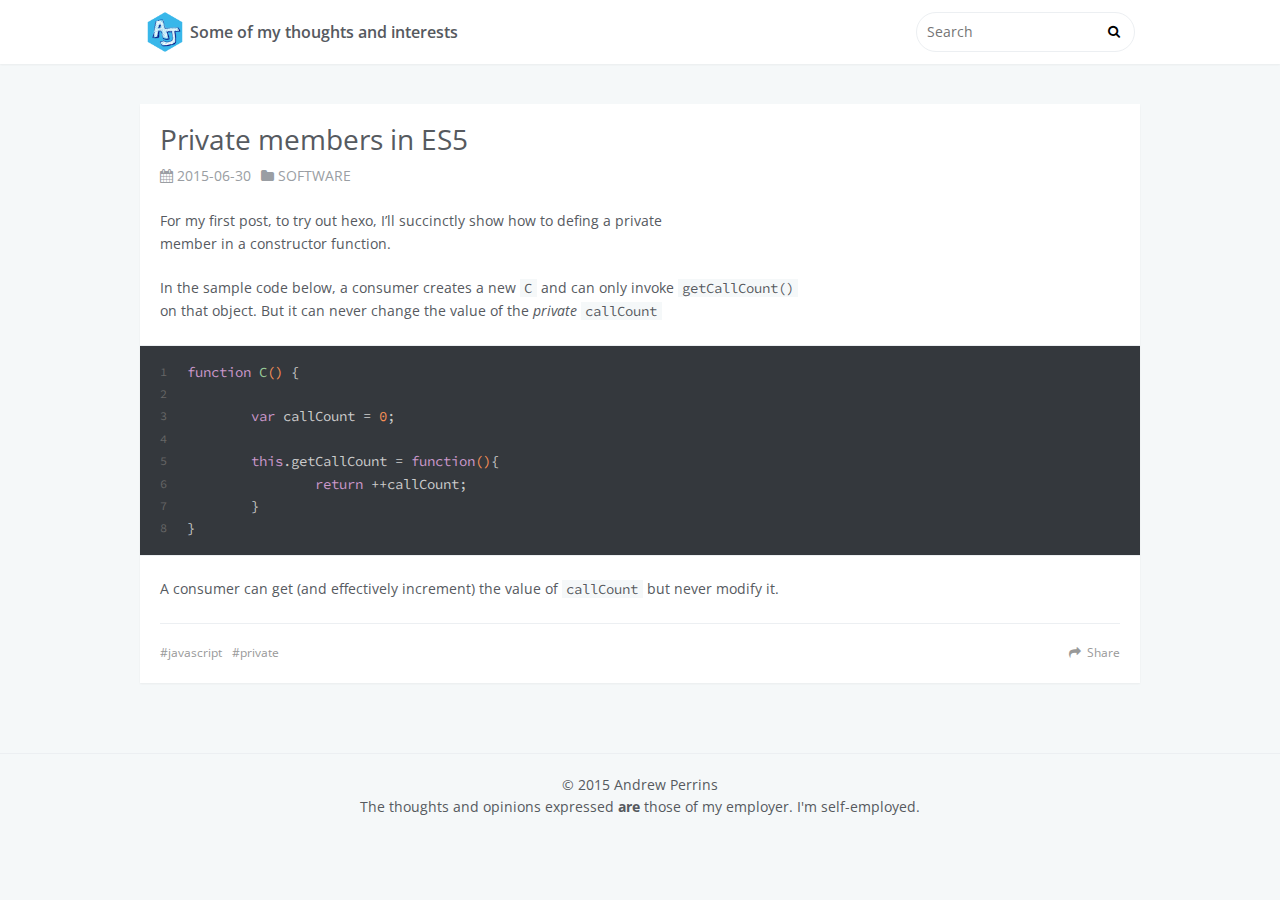
==== blog/index.html @ 3a48267c "Including /blog - generated from hexo-blog repo" ====
<!DOCTYPE html>
<html>
<head>
  <meta charset="utf-8">
  
  <title>Some of my thoughts and interests</title>
  <meta name="viewport" content="width=device-width, initial-scale=1, maximum-scale=1">
  <meta name="description">
<meta property="og:type" content="website">
<meta property="og:title" content="Some of my thoughts and interests">
<meta property="og:url" content="http://www.ajperrins.com/blog/index.html">
<meta property="og:site_name" content="Some of my thoughts and interests">
<meta property="og:description">
<meta name="twitter:card" content="summary">
<meta name="twitter:title" content="Some of my thoughts and interests">
<meta name="twitter:description">
  
  
  <link href='//fonts.useso.com/css?family=Open+Sans:400italic,400,600' rel='stylesheet' type='text/css'>
  <link href="//fonts.useso.com/css?family=Source+Code+Pro" rel="stylesheet" type="text/css">
  <link rel="stylesheet" href="/blog/css/style.css" type="text/css">
  <link rel="stylesheet" href="/blog/font-awesome/css/font-awesome.min.css" type="text/css">
  

  
</head>
<body>
  <div id="container">
    <header id="header">
  <div id="header-main" class="header-inner">
    <div class="outer">
      <a href="/blog/." id="logo"><i class="logo"></i><span class="site-title">Some of my thoughts and interests</span></a>
      <nav id="main-nav">
        
      </nav>
      
      <div id="search-form-wrap">
        <form action="//google.com/search" method="get" accept-charset="UTF-8" class="search-form"><input type="search" name="q" results="0" class="search-form-input" placeholder="Search"><button type="submit" class="search-form-submit"> </button><input type="hidden" name="sitesearch" value="http://www.ajperrins.com/blog"></form>
      </div>
    </div>
  </div>
  <div id="main-nav-mobile" class="header-sub header-inner">
    <table class="menu outer">
      <tr>
      
      <td>
        <form action="//google.com/search" method="get" accept-charset="UTF-8" class="search-form"><input type="search" name="q" results="0" class="search-form-input" placeholder="Search"><input type="hidden" name="sitesearch" value="http://www.ajperrins.com/blog"></form>
      </td>
      </tr>
    </table>
  </div>
</header>

    <div class="outer">
      
      <section id="main">
      <article id="post-private-members-in-es5" class="article article-type-post" itemscope itemprop="blogPost">
  <div class="article-inner">
    
    
    
      <header class="article-header">
        
  
    <h1 itemprop="name">
      <a class="article-title" href="/blog/2015/06/30/private-members-in-es5/">Private members in ES5</a>
    </h1>
  

        <div class="article-meta">
          <div class="article-date">
  <i class="fa fa-calendar"></i>
  <a href="/blog/2015/06/30/private-members-in-es5/">
    <time datetime="2015-06-30T04:00:00.000Z" itemprop="datePublished">2015-06-30</time>
  </a>
</div>
          
  <div class="article-category">
  	<i class="fa fa-folder"></i>
    <a class="article-category-link" href="/blog/categories/software/">software</a>
  </div>

        </div>
      </header>
    
    <div class="article-entry" itemprop="articleBody">
      
        <p>For my first post, to try out hexo, I’ll succinctly show how to defing a private<br>member in a constructor function.</p>
<p>In the sample code below, a consumer creates a new <code>C</code> and can only invoke <code>getCallCount()</code><br>on that object. But it can never change the value of the <em>private</em> <code>callCount</code></p>
<figure class="highlight actionscript"><table><tr><td class="gutter"><pre><span class="line">1</span><br><span class="line">2</span><br><span class="line">3</span><br><span class="line">4</span><br><span class="line">5</span><br><span class="line">6</span><br><span class="line">7</span><br><span class="line">8</span><br></pre></td><td class="code"><pre><span class="line"><span class="function"><span class="keyword">function</span> <span class="title">C</span><span class="params">()</span> </span>&#123;</span><br><span class="line">	</span><br><span class="line">	<span class="keyword">var</span> callCount = <span class="number">0</span>;</span><br><span class="line"></span><br><span class="line">	<span class="keyword">this</span>.getCallCount = <span class="function"><span class="keyword">function</span><span class="params">()</span></span>&#123;</span><br><span class="line">		<span class="keyword">return</span> ++callCount;</span><br><span class="line">	&#125;</span><br><span class="line">&#125;</span><br></pre></td></tr></table></figure>
<p>A consumer can get (and effectively increment) the value of <code>callCount</code> but never modify it.</p>

      
    </div>
    <footer class="article-footer">
      <a data-url="http://www.ajperrins.com/blog/2015/06/30/private-members-in-es5/" data-id="cibk4prni0000gccnqbi74bme" class="article-share-link">Share</a>
      
      
  <ul class="article-tag-list"><li class="article-tag-list-item"><a class="article-tag-list-link" href="/blog/tags/javascript/">javascript</a></li><li class="article-tag-list-item"><a class="article-tag-list-link" href="/blog/tags/private/">private</a></li></ul>

    </footer>
  </div>
  
</article>


    </section>
      
    </div>
    <footer id="footer">
  
  <div class="outer">
    <div id="footer-info" class="inner">
      &copy; 2015 Andrew Perrins<br>

      The thoughts and opinions expressed <span style="font-weight:bold">are</span> those of my employer. I'm self-employed.

    </div>
  </div>
</footer>
    


<script src="//ajax.useso.com/ajax/libs/jquery/2.0.3/jquery.min.js"></script>



<script src="/blog/js/script.js" type="text/javascript"></script>

  </div>
</body>
</html>
---- blog/css/style.css ----
body {
  width: 100%;
}
body:before,
body:after {
  content: "";
  display: table;
}
body:after {
  clear: both;
}
html,
body,
div,
span,
applet,
object,
iframe,
h1,
h2,
h3,
h4,
h5,
h6,
p,
blockquote,
pre,
a,
abbr,
acronym,
address,
big,
cite,
code,
del,
dfn,
em,
img,
ins,
kbd,
q,
s,
samp,
small,
strike,
strong,
sub,
sup,
tt,
var,
dl,
dt,
dd,
ol,
ul,
li,
fieldset,
form,
label,
legend,
table,
caption,
tbody,
tfoot,
thead,
tr,
th,
td {
  margin: 0;
  padding: 0;
  border: 0;
  outline: 0;
  font-weight: inherit;
  font-style: inherit;
  font-family: inherit;
  font-size: 100%;
  vertical-align: baseline;
}
body {
  line-height: 1;
  color: #000;
  background: #fff;
}
ol,
ul {
  list-style: none;
}
table {
  border-collapse: separate;
  border-spacing: 0;
  vertical-align: middle;
}
caption,
th,
td {
  text-align: left;
  font-weight: normal;
  vertical-align: middle;
}
a img {
  border: none;
}
input,
button {
  margin: 0;
  padding: 0;
}
input::-moz-focus-inner,
button::-moz-focus-inner {
  border: 0;
  padding: 0;
}
html,
body,
#container {
  height: 100%;
}
body {
  color: #565a5f;
  background: #f5f8f9;
  font: 14px "open sans", "Helvetica Neue", "Microsoft Yahei", Helvetica, Arial, sans-serif;
  -webkit-text-size-adjust: 100%;
}
a {
  color: #38b7ea;
  text-decoration: none;
}
a:visited {
  color: #38b7ea;
}
.outer {
  max-width: 1020px;
  margin: 0 auto;
  padding: 0 20px;
}
.outer:before,
.outer:after {
  content: "";
  display: table;
}
.outer:after {
  clear: both;
}
@media screen and (max-width: 559px) {
  .outer {
    padding: 0;
  }
}
.left,
.alignleft {
  float: left;
}
.right,
.alignright {
  float: right;
}
.clear {
  clear: both;
}
.logo {
  background-image: url("images/logo.png");
  -webkit-background-size: cover;
  -moz-background-size: cover;
  background-size: cover;
}
#container {
  position: relative;
}
#container > .outer {
  margin-bottom: 30px;
}
@media screen and (min-width: 1200px) {
  #main {
    display: inline;
    float: left;
    width: 98%;
    margin: 0 1%;
  }
}
@media screen and (min-width: 800px) and (max-width: 1199px) {
  #main {
    width: 100%;
  }
}
.archive-article-header a,
.layout-wrap-inner.tag-cloud a,
.archive-article-header a:visited,
.layout-wrap-inner.tag-cloud a:visited {
  color: #565a5f;
  -webkit-transition: 0.2s ease;
  -moz-transition: 0.2s ease;
  -ms-transition: 0.2s ease;
  transition: 0.2s ease;
}
.archive-article-header a:hover,
.layout-wrap-inner.tag-cloud a:hover,
.archive-article-header a:visited:hover,
.layout-wrap-inner.tag-cloud a:visited:hover {
  color: #38b7ea;
}
.article-date,
.article-category-link,
.archive-year,
.widget-title {
  text-decoration: none;
  text-transform: uppercase;
  color: #999;
  line-height: 1em;
}
#header,
#profile .inner,
.article-inner,
#comments,
.archive-article,
#toTop {
  background: #fff;
  -webkit-box-shadow: 0 1px 2px rgba(0,0,0,0.05);
  box-shadow: 0 1px 2px rgba(0,0,0,0.05);
}
.article-entry h1,
.widget h1 {
  font-size: 2em;
}
.article-entry h2,
.widget h2 {
  font-size: 1.5em;
}
.article-entry h3,
.widget h3 {
  font-size: 1.3em;
}
.article-entry h4,
.widget h4 {
  font-size: 1.2em;
}
.article-entry h5,
.widget h5 {
  font-size: 1em;
}
.article-entry h6,
.widget h6 {
  font-size: 1em;
  color: #999;
}
.article-entry hr,
.widget hr {
  border: 1px dashed #eceff2;
}
.article-entry strong,
.widget strong {
  font-weight: bold;
}
.article-entry em,
.widget em,
.article-entry cite,
.widget cite {
  font-style: italic;
}
.article-entry sup,
.widget sup,
.article-entry sub,
.widget sub {
  font-size: 0.75em;
  line-height: 0;
  position: relative;
  vertical-align: baseline;
}
.article-entry sup,
.widget sup {
  top: -0.5em;
}
.article-entry sub,
.widget sub {
  bottom: -0.2em;
}
.article-entry small,
.widget small {
  font-size: 0.85em;
}
.article-entry acronym,
.widget acronym,
.article-entry abbr,
.widget abbr {
  border-bottom: 1px dotted;
}
.article-entry ul,
.widget ul,
.article-entry ol,
.widget ol,
.article-entry dl,
.widget dl {
  margin: 0 20px;
  line-height: 1.6em;
}
.article-entry ul ul,
.widget ul ul,
.article-entry ol ul,
.widget ol ul,
.article-entry ul ol,
.widget ul ol,
.article-entry ol ol,
.widget ol ol {
  margin-top: 0;
  margin-bottom: 0;
}
.article-entry ul,
.widget ul {
  list-style: disc;
}
.article-entry ol,
.widget ol {
  list-style: decimal;
}
.article-entry dt,
.widget dt {
  font-weight: bold;
}
#header {
  background: #fff;
  position: relative;
}
#header a,
#header a:visited {
  white-space: nowrap;
  -webkit-transition: 0.2s ease;
  -moz-transition: 0.2s ease;
  -ms-transition: 0.2s ease;
  transition: 0.2s ease;
  color: #565a5f;
}
#header a:hover {
  color: #38b7ea;
}
.header-inner #logo,
#main-nav,
#sub-nav,
#search-form-wrap {
  height: 40px;
  line-height: 40px;
  padding: 12px 15px;
}
.header-inner #logo,
#main-nav {
  float: left;
}
#sub-nav,
#search-form-wrap {
  float: right;
}
.header-inner {
  height: 100%;
  position: relative;
}
.header-inner #logo {
  display: inline-block;
}
.header-inner #logo .logo {
  display: inline-block;
  width: 40px;
  height: 40px;
  margin-right: 5px;
}
.header-inner #logo .site-title {
  font-size: 16px;
  display: inline-block;
  vertical-align: top;
  font-weight: 600;
}
#header-title {
  text-align: center;
  height: 40px;
  position: absolute;
  top: 50%;
  left: 0;
  margin-top: -20px;
}
.header-sub {
  border-top: 1px solid #eceff2;
}
.header-sub ul {
  margin: 0 15px;
}
.header-sub ul:before,
.header-sub ul:after {
  content: "";
  display: table;
}
.header-sub ul:after {
  clear: both;
}
.header-sub ul li {
  float: left;
  margin: 0 10px;
}
.header-sub ul li a {
  display: inline-block;
  line-height: 48px;
}
.header-sub .main-nav-link {
  display: inline-block;
  line-height: 48px;
}
@media screen and (min-width: 560px) and (max-width: 799px) {
  #header-sub {
    display: none;
  }
}
@media screen and (max-width: 559px) {
  #header-sub {
    display: none;
  }
}
@media screen and (min-width: 560px) and (max-width: 799px) {
  #main-nav {
    display: none;
  }
}
@media screen and (max-width: 559px) {
  #main-nav {
    display: none;
  }
}
@media screen and (min-width: 800px) and (max-width: 1199px) {
  #main-nav-mobile {
    display: none;
  }
}
@media screen and (min-width: 1200px) {
  #main-nav-mobile {
    display: none;
  }
}
.nav-icon,
.main-nav-link {
  float: left;
  display: block;
  padding: 0 15px;
}
.nav-icon {
  text-align: center;
  font-size: 14px;
  width: 14px;
  height: 14px;
  position: relative;
  cursor: pointer;
  height: 40px !important;
  line-height: 40px !important;
}
.main-nav-link {
  font-weight: 300;
}
@media screen and (min-width: 1200px) {
  #sub-nav {
    display: none;
  }
}
#sub-nav #profile-nav #profile-anchor {
  display: block;
  height: 40px;
  line-height: 40px;
}
#sub-nav #profile-nav #profile-anchor:before,
#sub-nav #profile-nav #profile-anchor:after {
  content: "";
  display: table;
}
#sub-nav #profile-nav #profile-anchor:after {
  clear: both;
}
#sub-nav #profile-nav .avatar,
#sub-nav #profile-nav .fa {
  float: left;
}
#sub-nav #profile-nav .avatar {
  width: 40px;
  height: 40px;
  margin-right: 8px;
}
#sub-nav #profile-nav .fa {
  line-height: 40px;
}
@media screen and (max-width: 559px) {
  #search-form-wrap {
    display: none;
  }
}
#search-form-wrap .search-form {
  position: relative;
}
#search-form-wrap .search-form .search-form-input {
  width: 100%;
  height: 40px;
  padding: 0 30px 0 10px;
  line-height: 40px;
  -webkit-border-radius: 21px;
  border-radius: 21px;
}
#search-form-wrap .search-form .search-form-input::-webkit-search-results-decoration,
#search-form-wrap .search-form .search-form-input::-webkit-search-cancel-button {
  -webkit-appearance: none;
}
#search-form-wrap .search-form .search-form-submit {
  top: 50%;
  right: 15px;
  border: none;
  cursor: pointer;
  margin-top: -7px;
  background: none;
  position: absolute;
  font: 13px font-icon;
  font-family: 'FontAwesome';
}
#search-form-wrap .search-form .search-form-submit:before {
  content: '\f002';
}
#search-form-wrap .search-form .search-form-submit:hover,
#search-form-wrap .search-form .search-form-submit:focus {
  color: #777;
}
.search-form-input {
  width: 200px;
  outline: none;
  -webkit-appearance: none;
  -moz-appearance: none;
  appearance: none;
  background: none;
  -webkit-box-shadow: none;
  box-shadow: none;
  color: #565a5f;
  -webkit-transition: 0.2s ease;
  -moz-transition: 0.2s ease;
  -ms-transition: 0.2s ease;
  transition: 0.2s ease;
  -webkit-box-sizing: border-box;
  -moz-box-sizing: border-box;
  box-sizing: border-box;
  font: 14px "open sans", "Helvetica Neue", "Microsoft Yahei", Helvetica, Arial, sans-serif;
  border: 1px solid #eceff2;
}
.search-form-input:focus {
  border-color: #38b7ea;
}
#main-nav-mobile {
  overflow-y: hidden;
  overflow-x: auto;
}
#main-nav-mobile .menu {
  margin: 0;
  height: 48px;
}
#main-nav-mobile .menu:before,
#main-nav-mobile .menu:after {
  content: "";
  display: table;
}
#main-nav-mobile .menu:after {
  clear: both;
}
#main-nav-mobile .menu .search-form-input {
  display: none;
  padding: 0 10px;
  margin-right: 15px;
  height: 32px;
  line-height: 32px;
  -webkit-border-radius: 16px;
  border-radius: 16px;
}
@media screen and (max-width: 559px) {
  #main-nav-mobile .menu .search-form-input {
    display: block;
  }
}
#main-nav-mobile .menu .search-form-input::-webkit-search-results-decoration,
#main-nav-mobile .menu .search-form-input::-webkit-search-cancel-button {
  -webkit-appearance: none;
}
.profile-block {
  padding: 15px 20px;
  border-bottom: 1px solid #eceff2;
}
.profile-block:last-child {
  border-bottom: none;
}
#profile {
  display: none;
}
@media screen and (min-width: 1200px) {
  #profile {
    display: block;
    display: inline;
    float: left;
    width: 28.000000000000004%;
    margin: 0 1%;
  }
}
#profile .inner {
  margin-top: 40px;
  background: #fff;
}
#profile .inner .base-info #avatar {
  display: block;
  margin: 10px auto 20px;
  width: 128px;
  height: 128px;
}
#profile .inner .base-info #name,
#profile .inner .base-info #title,
#profile .inner .base-info #location {
  display: block;
  text-align: center;
}
#profile .inner .base-info #name {
  font-size: 20px;
  font-weight: 600;
}
#profile .inner .base-info #location {
  font-size: 12px;
  margin-top: 5px;
  color: #9a9ea3;
}
#profile .inner .base-info #location .fa {
  margin-right: 5px;
}
#profile .inner .base-info #follow {
  color: #fff;
  width: 150px;
  height: 40px;
  display: block;
  font-size: 14px;
  line-height: 40px;
  text-align: center;
  margin: 20px auto 10px;
  background: #38b7ea;
  -webkit-border-radius: 20px;
  border-radius: 20px;
  -webkit-transition: 0.2s ease;
  -moz-transition: 0.2s ease;
  -ms-transition: 0.2s ease;
  transition: 0.2s ease;
}
#profile .inner .base-info #follow:hover {
  background: #49c8fb;
}
#profile .inner .article-info {
  padding: 0px;
}
#profile .inner .article-info:before,
#profile .inner .article-info:after {
  content: "";
  display: table;
}
#profile .inner .article-info:after {
  clear: both;
}
#profile .inner .article-info .article-info-block {
  width: 50%;
  float: left;
  padding: 20px 15px;
  text-align: center;
  -webkit-box-sizing: border-box;
  -moz-box-sizing: border-box;
  box-sizing: border-box;
  font-size: 20px;
}
#profile .inner .article-info .article-info-block span {
  display: block;
  font-size: 14px;
  text-transform: uppercase;
}
#profile .inner .article-info .article-info-block:first-child {
  border-right: 1px solid #eceff2;
}
#profile .inner .contact-info .contact-list {
  width: 100%;
}
#profile .inner .contact-info .contact-list td {
  text-align: center;
  font-size: 24px;
}
#profile .inner .contact-info .contact-list td a {
  position: relative;
  -webkit-transition: 0.2s ease;
  -moz-transition: 0.2s ease;
  -ms-transition: 0.2s ease;
  transition: 0.2s ease;
  color: #898d92;
}
#profile .inner .contact-info .contact-list td a:hover {
  color: #565a5f;
}
#profile .inner .contact-info .contact-list td a:hover:after {
  right: -50%;
  top: -41px;
  color: #fff;
  background: #333;
  font-size: 14px;
  content: attr(title);
  display: block;
  padding: 5px 15px;
  position: absolute;
  white-space: nowrap;
  -webkit-border-radius: 2px;
  border-radius: 2px;
  text-transform: uppercase;
  -webkit-box-shadow: 0 0 2px rgba(0,0,0,0.2);
  box-shadow: 0 0 2px rgba(0,0,0,0.2);
  z-index: 1;
}
#profile .inner .contact-info .contact-list td a:hover:before {
  top: -12px;
  right: 8px;
  border: solid;
  border-color: #333 transparent;
  border-width: 5px 5px 0 5px;
  content: "";
  display: block;
  position: absolute;
  z-index: 2;
}
#profile.card {
  top: 50px;
  right: 20px;
  z-index: 999;
  display: block;
  min-width: 280px;
  position: absolute;
}
#profile.card .profile-inner {
  position: relative;
  -webkit-box-shadow: 0 2px 5px rgba(0,0,0,0.2);
  box-shadow: 0 2px 5px rgba(0,0,0,0.2);
}
#profile.card .profile-inner:before,
#profile.card .profile-inner:after {
  z-index: 1;
  content: '';
  top: -20px;
  right: 10px;
  position: absolute;
  border-width: 10px;
  border-style: solid;
  border-color: transparent transparent #fff transparent;
}
#profile.card .profile-inner:after {
  z-index: 0;
  border-color: transparent transparent #dbdee1 transparent;
}
.article {
  margin: 40px 0;
}
.article-inner {
  overflow: hidden;
}
.article-banner {
  width: 100%;
  height: auto;
}
.article-meta:before,
.article-meta:after {
  content: "";
  display: table;
}
.article-meta:after {
  clear: both;
}
.article-meta > div {
  margin-bottom: 5px;
}
.article-meta .article-date,
.article-meta .article-category {
  margin-right: 10px;
  color: #9a9ea3;
}
.article-meta a {
  color: #9a9ea3;
}
.article-meta a:hover {
  color: #38b7ea;
}
.article-date {
  float: left;
}
.article-category {
  float: left;
  line-height: 1em;
  color: #565a5f;
}
.article-category .fa-angle-right {
  margin: 0 5px;
}
.article-header {
  padding: 20px 20px 0;
}
.article-header .article-title {
  display: block;
  margin-bottom: 14px;
}
.article-title {
  text-decoration: none;
  font-size: 2em;
  color: #565a5f;
  line-height: 1.1em;
  -webkit-transition: color 0.2s;
  -moz-transition: color 0.2s;
  -ms-transition: color 0.2s;
  transition: color 0.2s;
}
a.article-title:visited {
  color: #565a5f;
}
a.article-title:hover {
  color: #38b7ea;
}
.article-entry {
  color: #565a5f;
  padding: 0 20px;
  line-height: 1.6em;
}
.article-entry:before,
.article-entry:after {
  content: "";
  display: table;
}
.article-entry:after {
  clear: both;
}
.article-entry p,
.article-entry table {
  line-height: 1.6em;
  margin: 1.6em 0;
}
.article-entry h1,
.article-entry h2,
.article-entry h3,
.article-entry h4,
.article-entry h5,
.article-entry h6 {
  font-weight: bold;
}
.article-entry h1,
.article-entry h2,
.article-entry h3,
.article-entry h4,
.article-entry h5,
.article-entry h6 {
  line-height: 1.1em;
  margin: 1.1em 0;
}
.article-entry a {
  color: #38b7ea;
  text-decoration: none;
}
.article-entry a:hover {
  text-decoration: underline;
}
.article-entry ul,
.article-entry ol,
.article-entry dl {
  margin-top: 1.6em;
  margin-bottom: 1.6em;
}
.article-entry img,
.article-entry video {
  max-width: 100%;
  height: auto;
  display: block;
  margin: auto;
}
.article-entry iframe {
  border: none;
}
.article-entry table {
  width: 100%;
  border-collapse: collapse;
  border-spacing: 0;
}
.article-entry th {
  font-weight: bold;
  border-bottom: 3px solid #eceff2;
  padding-bottom: 0.5em;
}
.article-entry td {
  border-bottom: 1px solid #eceff2;
  padding: 10px 0;
}
.article-entry blockquote {
  font-family: Georgia, "Times New Roman", serif;
  font-size: 1.4em;
  margin: 1.6em 20px;
  text-align: center;
}
.article-entry blockquote footer {
  font-size: 14px;
  margin: 1.6em 0;
  font-family: "open sans", "Helvetica Neue", "Microsoft Yahei", Helvetica, Arial, sans-serif;
}
.article-entry blockquote footer cite:before {
  content: "—";
  padding: 0 0.5em;
}
.article-entry .pullquote {
  text-align: left;
  width: 45%;
  margin: 0;
}
.article-entry .pullquote.left {
  margin-left: 0.5em;
  margin-right: 1em;
}
.article-entry .pullquote.right {
  margin-right: 0.5em;
  margin-left: 1em;
}
.article-entry .caption {
  color: #999;
  display: block;
  font-size: 0.9em;
  margin-top: 0.5em;
  position: relative;
  text-align: center;
}
.article-entry .video-container {
  position: relative;
  padding-top: 56.25%;
  height: 0;
  overflow: hidden;
}
.article-entry .video-container iframe,
.article-entry .video-container object,
.article-entry .video-container embed {
  position: absolute;
  top: 0;
  left: 0;
  width: 100%;
  height: 100%;
  margin-top: 0;
}
.article-more-link a {
  display: inline-block;
  line-height: 1em;
  padding: 6px 15px;
  -webkit-border-radius: 15px;
  border-radius: 15px;
  background: #f5f8f9;
  color: #999;
  text-shadow: 0 1px #fff;
  text-decoration: none;
}
.article-more-link a:hover {
  background: #38b7ea;
  color: #fff;
  text-decoration: none;
  text-shadow: 0 1px #169cd2;
}
.article-footer {
  font-size: 0.85em;
  line-height: 1.6em;
  border-top: 1px solid #eceff2;
  padding-top: 1.6em;
  margin: 0 20px 20px;
}
.article-footer:before,
.article-footer:after {
  content: "";
  display: table;
}
.article-footer:after {
  clear: both;
}
.article-footer a {
  color: #999;
  text-decoration: none;
}
.article-footer a:hover {
  color: #565a5f;
}
.article-tag-list-item {
  float: left;
  margin-right: 10px;
}
.article-tag-list-link:before {
  content: "#";
}
.article-comment-link {
  float: right;
}
.article-comment-link:before {
  content: "\f075";
  font-family: FontAwesome;
  padding-right: 8px;
}
.article-share-link {
  cursor: pointer;
  float: right;
  margin-left: 20px;
}
.article-share-link:before {
  content: "\f064";
  font-family: FontAwesome;
  padding-right: 6px;
}
#article-nav {
  position: relative;
}
#article-nav:before,
#article-nav:after {
  content: "";
  display: table;
}
#article-nav:after {
  clear: both;
}
@media screen and (min-width: 1200px) {
  #article-nav {
    margin: 40px 0;
  }
  #article-nav:before {
    width: 8px;
    height: 8px;
    position: absolute;
    top: 50%;
    left: 50%;
    margin-top: -4px;
    margin-left: -4px;
    content: "";
    -webkit-border-radius: 50%;
    border-radius: 50%;
    background: #787c81;
  }
}
.article-nav-link-wrap {
  text-decoration: none;
  color: #999;
  -webkit-box-sizing: border-box;
  -moz-box-sizing: border-box;
  box-sizing: border-box;
  margin-top: 40px;
  text-align: center;
  display: block;
}
.article-nav-link-wrap:hover {
  color: #565a5f;
}
@media screen and (min-width: 1200px) {
  .article-nav-link-wrap {
    width: 50%;
    margin-top: 0;
  }
}
@media screen and (min-width: 1200px) {
  #article-nav-newer {
    float: left;
    text-align: right;
    padding-right: 20px;
  }
}
@media screen and (min-width: 1200px) {
  #article-nav-older {
    float: right;
    text-align: left;
    padding-left: 20px;
  }
}
.article-nav-caption {
  letter-spacing: 2px;
  line-height: 1em;
  font-weight: bold;
  color: #565a5f;
  text-transform: uppercase;
}
#article-nav-newer .article-nav-caption {
  margin-right: -2px;
}
.article-nav-title {
  font-size: 0.85em;
  line-height: 1.6em;
  margin-top: 0.5em;
}
.article-share-box {
  position: absolute;
  display: none;
  background: #fff;
  -webkit-box-shadow: 0px 2px 2px rgba(0,0,0,0.1);
  box-shadow: 0px 2px 2px rgba(0,0,0,0.1);
  -webkit-border-radius: 3px;
  border-radius: 3px;
  margin-left: -145px;
  overflow: hidden;
  z-index: 1;
}
.article-share-box.on {
  display: block;
}
.article-share-input {
  width: 100%;
  background: none;
  -webkit-box-sizing: border-box;
  -moz-box-sizing: border-box;
  box-sizing: border-box;
  font: 14px "open sans", "Helvetica Neue", "Microsoft Yahei", Helvetica, Arial, sans-serif;
  padding: 0 15px;
  color: #565a5f;
  outline: none;
  border: 1px solid #eceff2;
  -webkit-border-radius: 3px 3px 0 0;
  border-radius: 3px 3px 0 0;
  height: 36px;
  line-height: 36px;
}
.article-share-links {
  background: #f5f8f9;
}
.article-share-links:before,
.article-share-links:after {
  content: "";
  display: table;
}
.article-share-links:after {
  clear: both;
}
.article-share-twitter,
.article-share-facebook,
.article-share-pinterest,
.article-share-google {
  width: 50px;
  height: 36px;
  display: block;
  float: left;
  position: relative;
  color: #999;
  text-shadow: 0 1px #fff;
}
.article-share-twitter:before,
.article-share-facebook:before,
.article-share-pinterest:before,
.article-share-google:before {
  font-size: 20px;
  width: 20px;
  height: 20px;
  position: absolute;
  top: 50%;
  left: 50%;
  margin-top: -10px;
  margin-left: -10px;
  text-align: center;
}
.article-share-twitter:hover,
.article-share-facebook:hover,
.article-share-pinterest:hover,
.article-share-google:hover {
  color: #fff;
}
.article-share-twitter:hover {
  background: #00aced;
  text-shadow: 0 1px #008abe;
}
.article-share-facebook:hover {
  background: #3b5998;
  text-shadow: 0 1px #2f477a;
}
.article-share-pinterest:hover {
  background: #cb2027;
  text-shadow: 0 1px #a21a1f;
}
.article-share-google:hover {
  background: #dd4b39;
  text-shadow: 0 1px #be3221;
}
.article-gallery {
  background: #000;
  position: relative;
}
.article-gallery-photos {
  position: relative;
  overflow: hidden;
}
.article-gallery-img {
  display: none;
  max-width: 100%;
}
.article-gallery-img:first-child {
  display: block;
}
.article-gallery-img.loaded {
  position: absolute;
  display: block;
}
.article-gallery-img img {
  display: block;
  max-width: 100%;
  margin: 0 auto;
}
#comments {
  padding: 20px;
  margin: 40px 0;
}
#comments a {
  color: #38b7ea;
}
.archives:before,
.archives:after {
  content: "";
  display: table;
}
.archives:after {
  clear: both;
}
.archives .article:first-child {
  margin: 20px 0;
}
.archive-year-wrap,
.archive-category-wrap,
.archive-tag-wrap,
.layout-title {
  font-size: 1.4em;
  margin: 40px 0 20px 0;
}
@media screen and (max-width: 559px) {
  .archive-year-wrap,
  .archive-category-wrap,
  .archive-tag-wrap,
  .layout-title {
    padding: 0 15px;
    font-size: 1.2em;
  }
}
.archive-year-wrap .fa,
.archive-category-wrap .fa,
.archive-tag-wrap .fa,
.layout-title .fa {
  margin-right: 3px;
}
.archive-year-wrap .archive-year,
.archive-category-wrap .archive-year,
.archive-tag-wrap .archive-year,
.layout-title .archive-year {
  color: #565a5f;
}
.archive-year-wrap .archive-year:hover,
.archive-category-wrap .archive-year:hover,
.archive-tag-wrap .archive-year:hover,
.layout-title .archive-year:hover {
  color: #38b7ea;
}
.archive-article {
  -webkit-column-break-inside: avoid;
  page-break-inside: avoid;
  overflow: hidden;
  break-inside: avoid-column;
  padding: 0;
  margin-bottom: 15px;
}
.archive-article:before,
.archive-article:after {
  content: "";
  display: table;
}
.archive-article:after {
  clear: both;
}
.archive-article-thumbnail {
  float: left;
  margin-right: 10px;
}
.archive-article-thumbnail .thumbnail {
  width: 160px;
  height: 90px;
  display: block;
  position: relative;
  overflow: hidden;
}
.archive-article-thumbnail .thumbnail span {
  width: 100%;
  height: 100%;
  display: block;
}
.archive-article-thumbnail .thumbnail .thumbnail-image {
  position: absolute;
  -webkit-background-size: cover;
  -moz-background-size: cover;
  background-size: cover;
  background-position: center;
}
.archive-article-thumbnail .thumbnail .thumbnail-none {
  background-image: url("images/thumb-default-small.png");
}
@media screen and (max-width: 559px) {
  .archive-article-thumbnail .thumbnail {
    width: 120px;
    height: 67.5px;
  }
}
.archive-article-header {
  padding: 10px;
}
.archive-article-title {
  font-size: 1.2em;
  line-height: 1.2em;
}
@media screen and (max-width: 559px) {
  .archive-article-title {
    font-size: 1em;
    line-height: 1em;
    height: 1em;
    overflow: hidden;
    display: block;
  }
}
.archive-article-date {
  display: block;
  margin-top: 8px;
}
.layout-wrap-inner.list-categories ul {
  margin-left: 15px;
  list-style: none;
}
.layout-wrap-inner.list-categories ul li,
.layout-wrap-inner.list-categories ul .category-list-child {
  padding: 10px 0;
  font-size: 14px;
  border-bottom: 1px solid border-color;
}
.layout-wrap-inner.list-categories ul li a,
.layout-wrap-inner.list-categories ul .category-list-child a {
  color: #777;
}
.layout-wrap-inner.list-categories ul ul,
.layout-wrap-inner.list-categories ul ol {
  list-style: none;
}
.layout-wrap-inner.list-categories ul ul li,
.layout-wrap-inner.list-categories ul ol li {
  border: none;
}
.layout-wrap-inner.list-categories ul ul li:last-child,
.layout-wrap-inner.list-categories ul ol li:last-child {
  padding-bottom: 0px;
}
.layout-wrap-inner.list-categories li a:before {
  color: #ccc;
  content: "\f0da";
  font-size: 12px;
  margin-right: 6px;
  font-family: FontAwesome;
  -webkit-transition: 0.2s ease;
  -moz-transition: 0.2s ease;
  -ms-transition: 0.2s ease;
  transition: 0.2s ease;
}
.layout-wrap-inner.list-categories li a:hover:before {
  color: #333;
}
.layout-wrap-inner.tag-cloud a {
  margin-right: 8px;
}
.layout-wrap-inner.tag-cloud a:before {
  content: '#';
}
#page-nav {
  margin: 40px auto;
  text-align: center;
  color: #999;
  overflow: hidden;
}
#page-nav:before,
#page-nav:after {
  content: "";
  display: table;
}
#page-nav:after {
  clear: both;
}
#page-nav a,
#page-nav span {
  height: 32px;
  padding: 0 10px;
  line-height: 32px;
  text-align: center;
  display: inline-block;
  -webkit-border-radius: 2px;
  border-radius: 2px;
}
#page-nav a {
  color: #999;
  text-decoration: none;
}
#page-nav a:hover {
  color: #fff;
  background: #38b7ea;
}
#page-nav .page-number {
  display: inline-block;
}
@media screen and (max-width: 559px) {
  #page-nav .page-number {
    display: none;
  }
}
#page-nav .current {
  color: #565a5f;
  font-weight: bold;
}
#page-nav .space {
  color: #eceff2;
}
#footer {
  padding: 20px 0;
  border-top: 1px solid #eceff2;
  color: #565a5f;
  font-size: 16px;
  text-align: center;
}
#footer .outer {
  margin-bottom: 0;
}
#footer a {
  color: #38b7ea;
  text-decoration: none;
}
#footer a:hover {
  text-decoration: underline;
}
#footer-info {
  line-height: 1.6em;
  font-size: 0.85em;
}
.article-entry pre,
.article-entry .highlight {
  background: #34383d;
  margin: 0 -20px;
  padding: 15px 20px;
  border-style: solid;
  border-color: #eceff2;
  border-width: 1px 0;
  overflow: auto;
  color: #ccc;
  line-height: 22.400000000000002px;
}
.article-entry .highlight .gutter pre,
.article-entry .gist .gist-file .gist-data .line-numbers {
  color: #666;
  font-size: 0.85em;
}
.article-entry pre,
.article-entry code {
  font-family: "Source Code Pro", Consolas, Monaco, Menlo, Consolas, monospace;
}
.article-entry code {
  background: #f5f8f9;
  text-shadow: 0 1px #fff;
  padding: 0 0.3em;
}
.article-entry pre code {
  background: none;
  text-shadow: none;
  padding: 0;
}
.article-entry .highlight pre {
  border: none;
  margin: 0;
  padding: 0;
}
.article-entry .highlight table {
  margin: 0;
  width: auto;
}
.article-entry .highlight td {
  border: none;
  padding: 0;
}
.article-entry .highlight figcaption {
  font-size: 0.85em;
  color: #999;
  line-height: 1em;
  margin-bottom: 1em;
}
.article-entry .highlight figcaption:before,
.article-entry .highlight figcaption:after {
  content: "";
  display: table;
}
.article-entry .highlight figcaption:after {
  clear: both;
}
.article-entry .highlight figcaption a {
  float: right;
}
.article-entry .highlight .gutter pre {
  text-align: right;
  padding-right: 20px;
}
.article-entry .highlight .line {
  height: 22.400000000000002px;
}
.article-entry .gist {
  margin: 0 -20px;
  border-style: solid;
  border-color: #eceff2;
  border-width: 1px 0;
  background: #34383d;
  padding: 15px 20px 15px 0;
}
.article-entry .gist .gist-file {
  border: none;
  font-family: "Source Code Pro", Consolas, Monaco, Menlo, Consolas, monospace;
  margin: 0;
}
.article-entry .gist .gist-file .gist-data {
  background: none;
  border: none;
}
.article-entry .gist .gist-file .gist-data table {
  background: none;
}
.article-entry .gist .gist-file .gist-data .pl-vo {
  color: #fff;
}
.article-entry .gist .gist-file .gist-data .line-numbers {
  background: none;
  border: none;
  padding: 0 20px 0 0;
  height: 22.400000000000002px;
  vertical-align: top;
}
.article-entry .gist .gist-file .gist-data .line-data {
  padding: 0 !important;
}
.article-entry .gist .gist-file .highlight {
  margin: 0;
  padding: 0;
  border: none;
}
.article-entry .gist .gist-file .gist-meta {
  background: #34383d;
  color: #999;
  font: 0.85em "open sans", "Helvetica Neue", "Microsoft Yahei", Helvetica, Arial, sans-serif;
  text-shadow: 0 0;
  padding: 0;
  margin-top: 1em;
  margin-left: 20px;
}
.article-entry .gist .gist-file .gist-meta a {
  color: #38b7ea;
  font-weight: normal;
}
.article-entry .gist .gist-file .gist-meta a:hover {
  text-decoration: underline;
}
pre .comment,
pre .title,
pre .template_comment,
pre .header,
pre .javadoc {
  color: #999;
}
pre .variable,
pre .attribute,
pre .tag,
pre .regexp,
pre .ruby .constant,
pre .xml .tag .title,
pre .xml .pi,
pre .xml .doctype,
pre .html .doctype,
pre .css .id,
pre .css .class,
pre .css .pseudo,
pre .winutils,
pre .method,
pre .request,
pre .status,
pre .nginx .title,
pre .diff .change,
pre .special,
pre .attr_selector,
pre .important,
pre .subst,
pre .clojure .title,
pre .deletion {
  color: #f2777a;
}
pre .number,
pre .preprocessor,
pre .preprocessor .keyword,
pre .built_in,
pre .literal,
pre .params,
pre .constant,
pre .command,
pre .lisp .body,
pre .parent,
pre .haskell .type {
  color: #f99157;
}
pre .class,
pre .ruby .class .title,
pre .css .rules .attribute,
pre .addition {
  color: #9c9;
}
pre .string,
pre .value,
pre .inheritance,
pre .ruby .symbol,
pre .symbol .string,
pre .xml .cdata,
pre .function .title {
  color: #9c9;
}
pre .css .hexcolor,
pre .phpdoc,
pre .tex .formula {
  color: #6cc;
}
pre .function,
pre .python .decorator,
pre .python .title,
pre .ruby .function .title,
pre .ruby .title .keyword,
pre .perl .sub,
pre .javascript .title,
pre .coffeescript .title,
pre .localvars,
pre .chunk,
pre .decorator,
pre .identifier,
pre .vhdl {
  color: #69c;
}
pre .keyword,
pre .javascript .function {
  color: #c9c;
}
@media screen and (min-width: 560px) and (max-width: 799px) {
  #mobile-nav {
    position: absolute;
    top: 0;
    left: 0;
    width: 280px;
    height: 100%;
    background: #191919;
    border-right: 1px solid #fff;
  }
}
@media screen and (min-width: 560px) and (max-width: 799px) {
  .mobile-nav-link {
    display: block;
    color: #999;
    text-decoration: none;
    padding: 15px 20px;
    font-weight: bold;
  }
  .mobile-nav-link:hover {
    color: #fff;
  }
}
@media screen and (min-width: 1200px) {
  #sidebar {
    display: inline;
    float: left;
    width: 28.000000000000004%;
    margin: 0 1%;
  }
}
@media screen and (min-width: 800px) and (max-width: 1199px) {
  #sidebar {
    display: inline;
    float: left;
    width: 38%;
    margin: 0 1%;
  }
}
.widget {
  line-height: 1.6em;
  word-wrap: break-word;
  font-size: 0.9em;
}
.widget ul,
.widget ol {
  list-style: none;
  margin: 0;
}
.widget ul ul,
.widget ol ul,
.widget ul ol,
.widget ol ol {
  margin: 0 20px;
}
.widget ul ul,
.widget ol ul {
  list-style: disc;
}
.widget ul ol,
.widget ol ol {
  list-style: decimal;
}
.category-list-count,
.tag-list-count,
.archive-list-count {
  padding-left: 5px;
  color: #999;
  font-size: 0.85em;
}
.category-list-count:before,
.tag-list-count:before,
.archive-list-count:before {
  content: "(";
}
.category-list-count:after,
.tag-list-count:after,
.archive-list-count:after {
  content: ")";
}
.tagcloud a {
  margin-right: 5px;
}
.widget-wrap {
  margin: 40px 10px;
}
@media screen and (max-width: 559px) {
  .widget-wrap {
    margin: 40px 20px;
  }
}
.widget-title {
  margin-bottom: 0;
}
.widget {
  padding: 15px 5px;
}
.widget a {
  color: #777;
  text-decoration: none;
}
.widget a:hover {
  color: #333;
}
.widget ul ul,
.widget ol ul,
.widget dl ul,
.widget ul ol,
.widget ol ol,
.widget dl ol,
.widget ul dl,
.widget ol dl,
.widget dl dl {
  margin-left: 15px;
  list-style: disc;
}
.widget ul,
.widget ol {
  list-style: none;
}
.widget ul li,
.widget ol li,
.widget ul .category-list-child,
.widget ol .category-list-child {
  padding: 10px 0;
  font-size: 14px;
  border-bottom: 1px solid border-color;
}
.widget ul li a,
.widget ol li a,
.widget ul .category-list-child a,
.widget ol .category-list-child a {
  color: #777;
}
.widget ul ul,
.widget ol ul,
.widget ul ol,
.widget ol ol {
  list-style: none;
}
.widget ul ul li,
.widget ol ul li,
.widget ul ol li,
.widget ol ol li {
  border: none;
}
.widget ul ul li:last-child,
.widget ol ul li:last-child,
.widget ul ol li:last-child,
.widget ol ol li:last-child {
  padding-bottom: 0px;
}
.widget ul:not(#recent-post) li a:before,
.widget ol:not(#recent-post) li a:before {
  color: #ccc;
  content: "\f0da";
  font-size: 12px;
  margin-right: 6px;
  font-family: FontAwesome;
  -webkit-transition: 0.2s ease;
  -moz-transition: 0.2s ease;
  -ms-transition: 0.2s ease;
  transition: 0.2s ease;
}
.widget ul:not(#recent-post) li a:hover:before,
.widget ol:not(#recent-post) li a:hover:before {
  color: #333;
}
#toTop {
  cursor: pointer;
  text-align: center;
  width: 64px;
  height: 64px;
  color: #fff;
  font-size: 32px;
  line-height: 64px;
  background: #565a5f;
  -webkit-border-radius: 4px;
  border-radius: 4px;
}
@media screen and (min-width: 560px) and (max-width: 799px) {
  #toTop {
    width: 54px;
    height: 54px;
    font-size: 28px;
    line-height: 54px;
  }
}
@media screen and (max-width: 559px) {
  #toTop {
    width: 54px;
    height: 54px;
    font-size: 28px;
    line-height: 54px;
  }
}
#toTop.fix {
  bottom: 20px;
  position: fixed;
}
#recent-post li {
  padding: 10px 0 10px 94px;
}
#recent-post li:before,
#recent-post li:after {
  content: "";
  display: table;
}
#recent-post li:after {
  clear: both;
}
#recent-post.no-thumbnail li {
  padding: 10px 0px;
}
#recent-post li .item-thumbnail {
  opacity: 1;
  float: left;
  margin-left: -94px;
  -webkit-transition: all 0.2s ease;
  -moz-transition: all 0.2s ease;
  -ms-transition: all 0.2s ease;
  transition: all 0.2s ease;
}
#recent-post li .item-thumbnail .thumbnail {
  width: 80px;
  height: 80px;
  display: block;
  position: relative;
  overflow: hidden;
}
#recent-post li .item-thumbnail .thumbnail span {
  width: 100%;
  height: 100%;
  display: block;
}
#recent-post li .item-thumbnail .thumbnail .thumbnail-image {
  position: absolute;
  -webkit-background-size: cover;
  -moz-background-size: cover;
  background-size: cover;
  background-position: center;
}
#recent-post li .item-thumbnail .thumbnail .thumbnail-none {
  background-image: url("images/thumb-default-small.png");
  -webkit-background-size: 100% 100%;
  -moz-background-size: 100% 100%;
  background-size: 100% 100%;
}
#recent-post li .item-inner a,
#recent-post li .item-inner .item-category {
  font-size: 13px;
  text-transform: uppercase;
}
#recent-post li .item-inner a a,
#recent-post li .item-inner .item-category a {
  color: #38b7ea;
}
#recent-post li .item-inner a a:hover,
#recent-post li .item-inner .item-category a:hover {
  color: #333;
}
#recent-post li .item-inner a a,
#recent-post li .item-inner .item-category a,
#recent-post li .item-inner a .fa,
#recent-post li .item-inner .item-category .fa {
  margin-right: 5px;
}
#recent-post li .item-inner .item-title {
  font-size: 15px;
}
#recent-post li .item-inner .item-title a {
  color: #333;
  -webkit-transition: all 0.2s ease;
  -moz-transition: all 0.2s ease;
  -ms-transition: all 0.2s ease;
  transition: all 0.2s ease;
}
#recent-post li .item-inner .item-date {
  color: #aaa;
  font-size: 13px;
  text-transform: uppercase;
}
#recent-post li:hover .item-thumbnail {
  opacity: 0.8;
}
#recent-post li:hover .item-title a {
  color: #38b7ea;
}
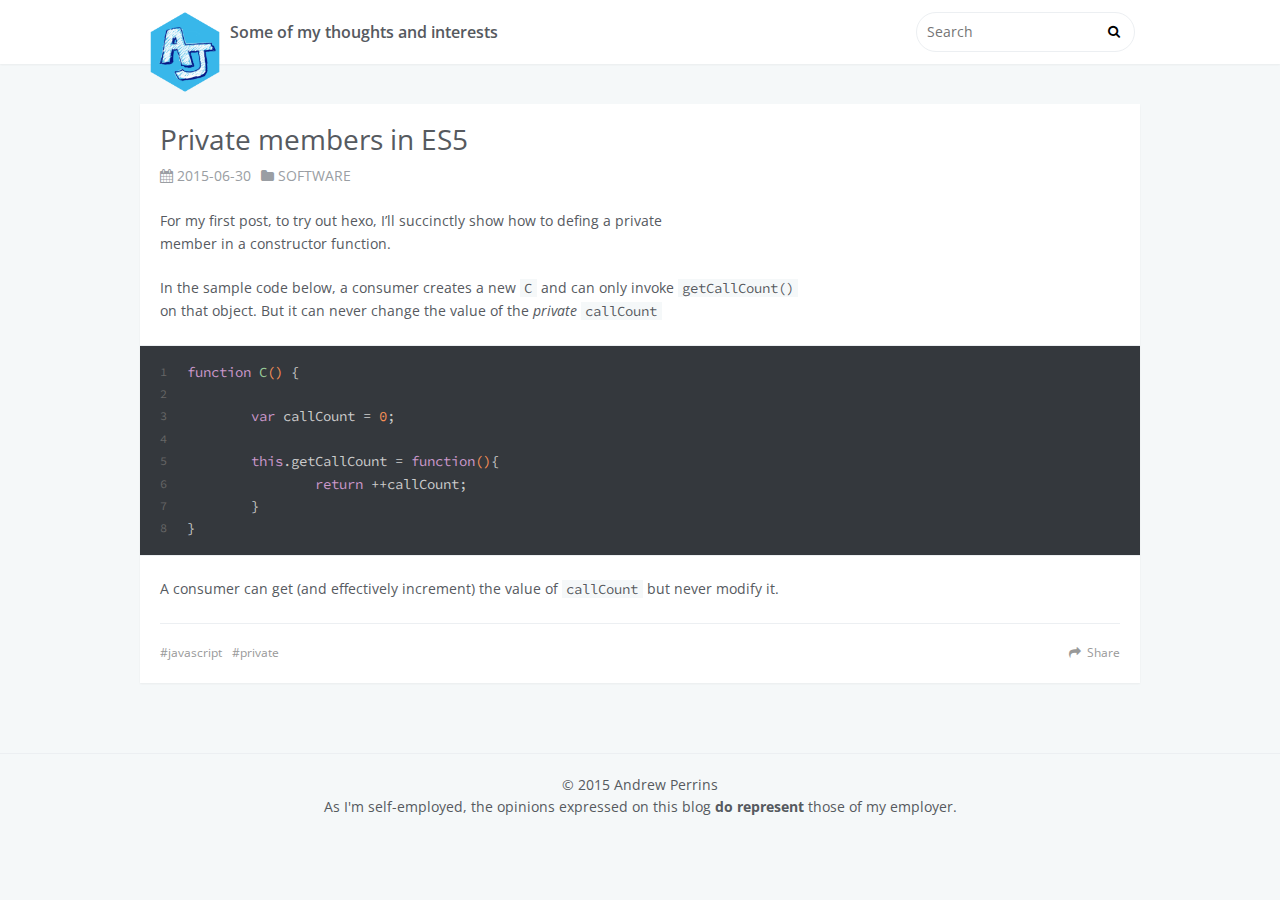
==== commit 8707d620: "Analytics:blog" ====
--- a/blog/index.html
+++ b/blog/index.html
@@ -93,7 +93,7 @@
       
     </div>
     <footer class="article-footer">
-      <a data-url="http://www.ajperrins.com/blog/2015/06/30/private-members-in-es5/" data-id="cibk4prni0000gccnqbi74bme" class="article-share-link">Share</a>
+      <a data-url="http://www.ajperrins.com/blog/2015/06/30/private-members-in-es5/" data-id="cibo2jvyr00074gcng4kb2jl9" class="article-share-link">Share</a>
       
       
   <ul class="article-tag-list"><li class="article-tag-list-item"><a class="article-tag-list-link" href="/blog/tags/javascript/">javascript</a></li><li class="article-tag-list-item"><a class="article-tag-list-link" href="/blog/tags/private/">private</a></li></ul>
@@ -113,7 +113,7 @@
     <div id="footer-info" class="inner">
       &copy; 2015 Andrew Perrins<br>
 
-      The thoughts and opinions expressed <span style="font-weight:bold">are</span> those of my employer. I'm self-employed.
+      As I'm self-employed, the opinions expressed on this blog <span style="font-weight:bold">do represent</span> those of my employer.
 
     </div>
   </div>
@@ -128,5 +128,14 @@
 <script src="/blog/js/script.js" type="text/javascript"></script>
 
   </div>
+  <script>
+      (function(i,s,o,g,r,a,m){i['GoogleAnalyticsObject']=r;i[r]=i[r]||function(){
+    (i[r].q=i[r].q||[]).push(arguments)},i[r].l=1*new Date();a=s.createElement(o),
+    m=s.getElementsByTagName(o)[0];a.async=1;a.src=g;m.parentNode.insertBefore(a,m)
+    })(window,document,'script','//www.google-analytics.com/analytics.js','ga');
+
+    ga('create', 'UA-64768595-1', 'auto');
+    ga('send', 'pageview');
+  </script>
 </body>
 </html>--- a/blog/css/style.css
+++ b/blog/css/style.css
@@ -356,8 +356,8 @@
 }
 .header-inner #logo .logo {
   display: inline-block;
-  width: 40px;
-  height: 40px;
+  width: 80px;
+  height: 80px;
   margin-right: 5px;
 }
 .header-inner #logo .site-title {
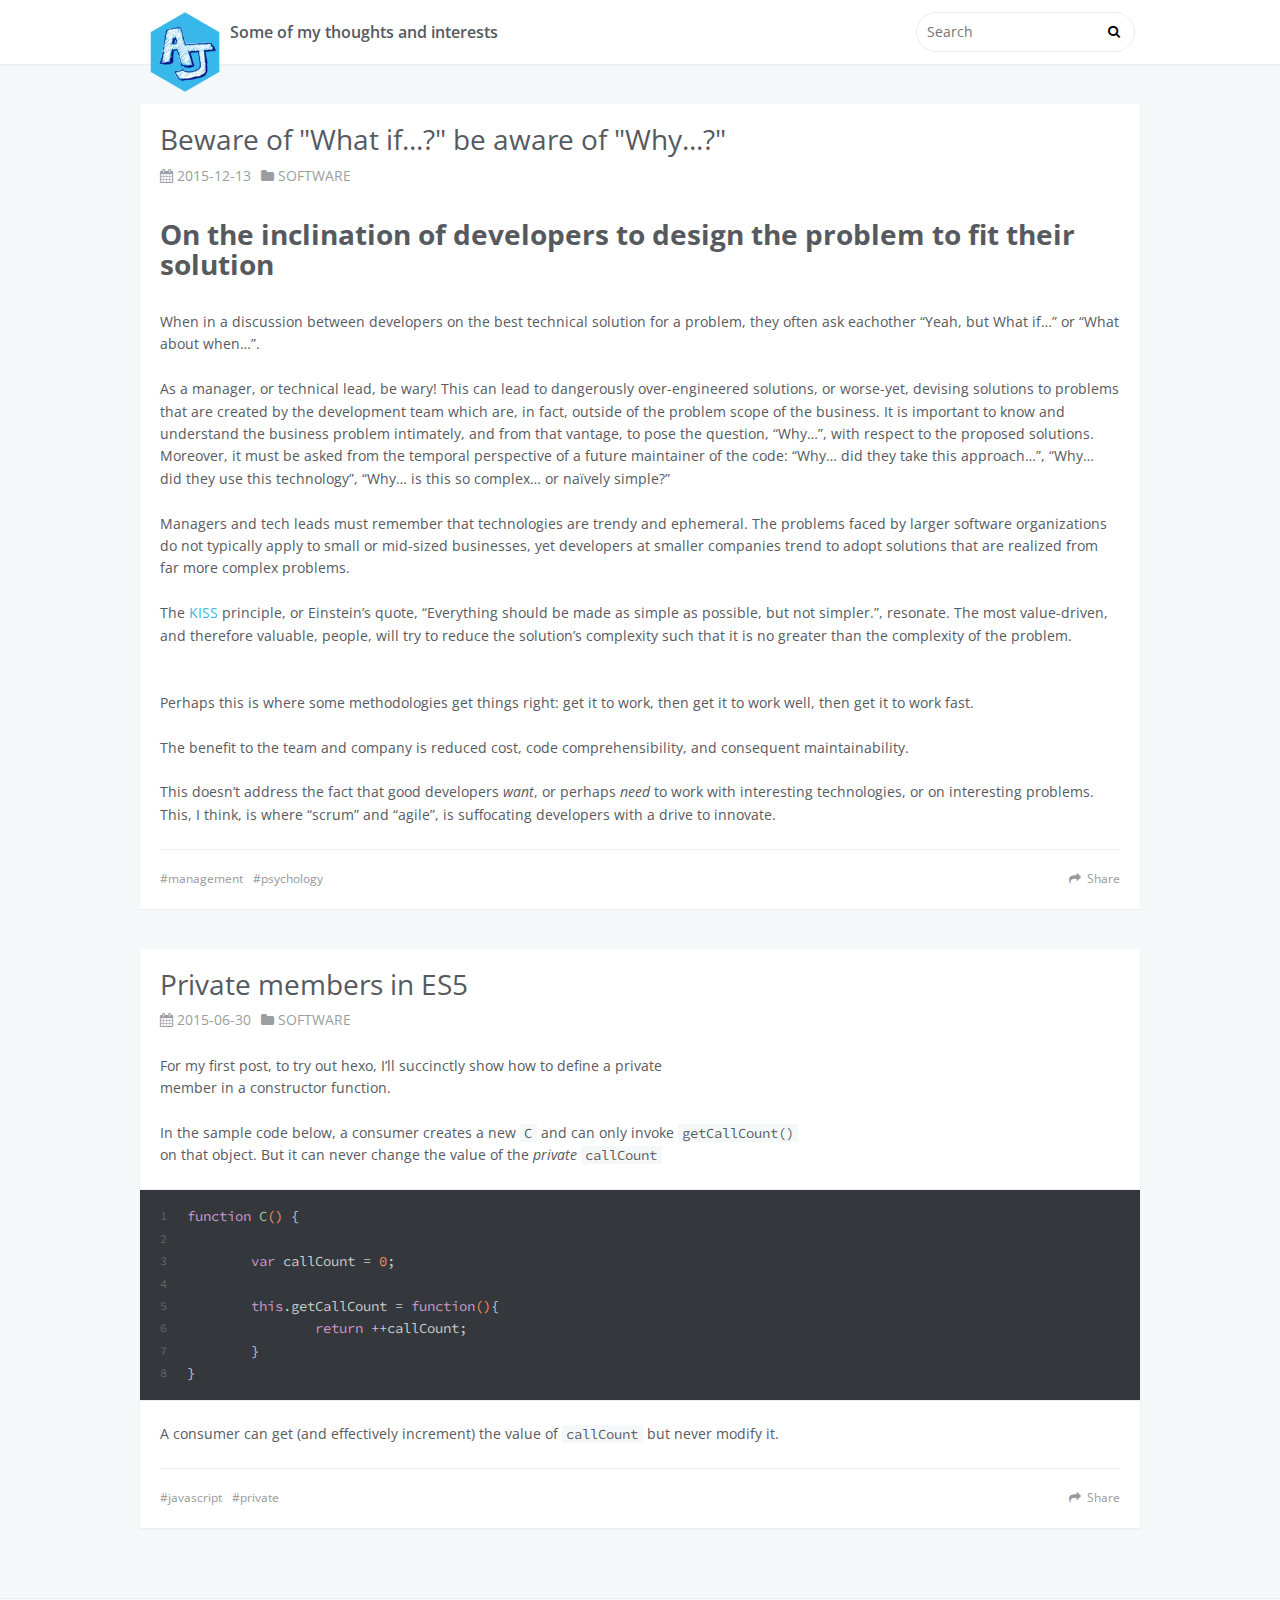
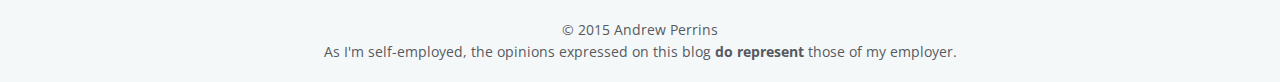
==== commit d7b6dd48: "o" ====
--- a/blog/index.html
+++ b/blog/index.html
@@ -54,6 +54,61 @@
     <div class="outer">
       
       <section id="main">
+      <article id="post-what-if-vs-why" class="article article-type-post" itemscope itemprop="blogPost">
+  <div class="article-inner">
+    
+    
+    
+      <header class="article-header">
+        
+  
+    <h1 itemprop="name">
+      <a class="article-title" href="/blog/2015/12/13/what-if-vs-why/">Beware of &quot;What if...?&quot; be aware of &quot;Why...?&quot;</a>
+    </h1>
+  
+
+        <div class="article-meta">
+          <div class="article-date">
+  <i class="fa fa-calendar"></i>
+  <a href="/blog/2015/12/13/what-if-vs-why/">
+    <time datetime="2015-12-13T05:00:00.000Z" itemprop="datePublished">2015-12-13</time>
+  </a>
+</div>
+          
+  <div class="article-category">
+  	<i class="fa fa-folder"></i>
+    <a class="article-category-link" href="/blog/categories/software/">software</a>
+  </div>
+
+        </div>
+      </header>
+    
+    <div class="article-entry" itemprop="articleBody">
+      
+        <h1 id="On_the_inclination_of_developers_to_design_the_problem_to_fit_their_solution">On the inclination of developers to design the problem to fit their solution</h1><p>When in a discussion between developers on the best technical solution for a problem, they often ask eachother “Yeah, but What if…” or “What about when…”. </p>
+<p>As a manager, or technical lead, be wary! This can lead to dangerously over-engineered solutions, or worse-yet, devising solutions to problems that are created by the development team which are, in fact, outside of the problem scope of the business.  It is important to know and understand the business problem intimately, and from that vantage, to pose the question, “Why…”, with respect to the proposed solutions.  Moreover, it must be asked from  the temporal perspective of a future maintainer of the code:  “Why… did they take this approach…”, “Why… did they use this technology”, “Why… is this so complex… or naïvely simple?” </p>
+<p>Managers and tech leads must remember that technologies are trendy and ephemeral. The problems faced by larger software organizations do not typically apply to small or mid-sized businesses, yet developers at smaller companies trend to adopt solutions that are realized from far more complex problems. </p>
+<p>The <a href="http://en.wikipedia.org/wiki/KISS_principle" target="_blank" rel="external">KISS</a> principle, or Einstein’s quote, “Everything should be made as simple as possible, but not simpler.”, resonate. The most value-driven, and therefore valuable, people, will try to reduce the solution’s complexity such that it is no greater than the complexity of the problem.</p>
+<p><img src="http://www.businessblogshub.com/wp-content/uploads/2012/08/rope.jpg" alt=""></p>
+<p>Perhaps this is where some methodologies get things right: get it to work, then get it to work well, then get it to work fast.</p>
+<p>The benefit to the team and company is reduced cost, code comprehensibility, and consequent maintainability. </p>
+<p>This doesn’t address the fact that good developers <em>want</em>, or perhaps <em>need</em> to work with interesting technologies, or on interesting problems. This, I think, is where “scrum” and “agile”, is suffocating developers with a drive to innovate.</p>
+
+      
+    </div>
+    <footer class="article-footer">
+      <a data-url="http://www.ajperrins.com/blog/2015/12/13/what-if-vs-why/" data-id="cii5cj2lu0007h8cn8omauftl" class="article-share-link">Share</a>
+      
+      
+  <ul class="article-tag-list"><li class="article-tag-list-item"><a class="article-tag-list-link" href="/blog/tags/management/">management</a></li><li class="article-tag-list-item"><a class="article-tag-list-link" href="/blog/tags/psychology/">psychology</a></li></ul>
+
+    </footer>
+  </div>
+  
+</article>
+
+
+    
       <article id="post-private-members-in-es5" class="article article-type-post" itemscope itemprop="blogPost">
   <div class="article-inner">
     
@@ -85,7 +140,7 @@
     
     <div class="article-entry" itemprop="articleBody">
       
-        <p>For my first post, to try out hexo, I’ll succinctly show how to defing a private<br>member in a constructor function.</p>
+        <p>For my first post, to try out hexo, I’ll succinctly show how to define a private<br>member in a constructor function.</p>
 <p>In the sample code below, a consumer creates a new <code>C</code> and can only invoke <code>getCallCount()</code><br>on that object. But it can never change the value of the <em>private</em> <code>callCount</code></p>
 <figure class="highlight actionscript"><table><tr><td class="gutter"><pre><span class="line">1</span><br><span class="line">2</span><br><span class="line">3</span><br><span class="line">4</span><br><span class="line">5</span><br><span class="line">6</span><br><span class="line">7</span><br><span class="line">8</span><br></pre></td><td class="code"><pre><span class="line"><span class="function"><span class="keyword">function</span> <span class="title">C</span><span class="params">()</span> </span>&#123;</span><br><span class="line">	</span><br><span class="line">	<span class="keyword">var</span> callCount = <span class="number">0</span>;</span><br><span class="line"></span><br><span class="line">	<span class="keyword">this</span>.getCallCount = <span class="function"><span class="keyword">function</span><span class="params">()</span></span>&#123;</span><br><span class="line">		<span class="keyword">return</span> ++callCount;</span><br><span class="line">	&#125;</span><br><span class="line">&#125;</span><br></pre></td></tr></table></figure>
 <p>A consumer can get (and effectively increment) the value of <code>callCount</code> but never modify it.</p>
@@ -93,7 +148,7 @@
       
     </div>
     <footer class="article-footer">
-      <a data-url="http://www.ajperrins.com/blog/2015/06/30/private-members-in-es5/" data-id="cibo2jvyr00074gcng4kb2jl9" class="article-share-link">Share</a>
+      <a data-url="http://www.ajperrins.com/blog/2015/06/30/private-members-in-es5/" data-id="cii5cj2m0000dh8cnpcvl541m" class="article-share-link">Share</a>
       
       
   <ul class="article-tag-list"><li class="article-tag-list-item"><a class="article-tag-list-link" href="/blog/tags/javascript/">javascript</a></li><li class="article-tag-list-item"><a class="article-tag-list-link" href="/blog/tags/private/">private</a></li></ul>
